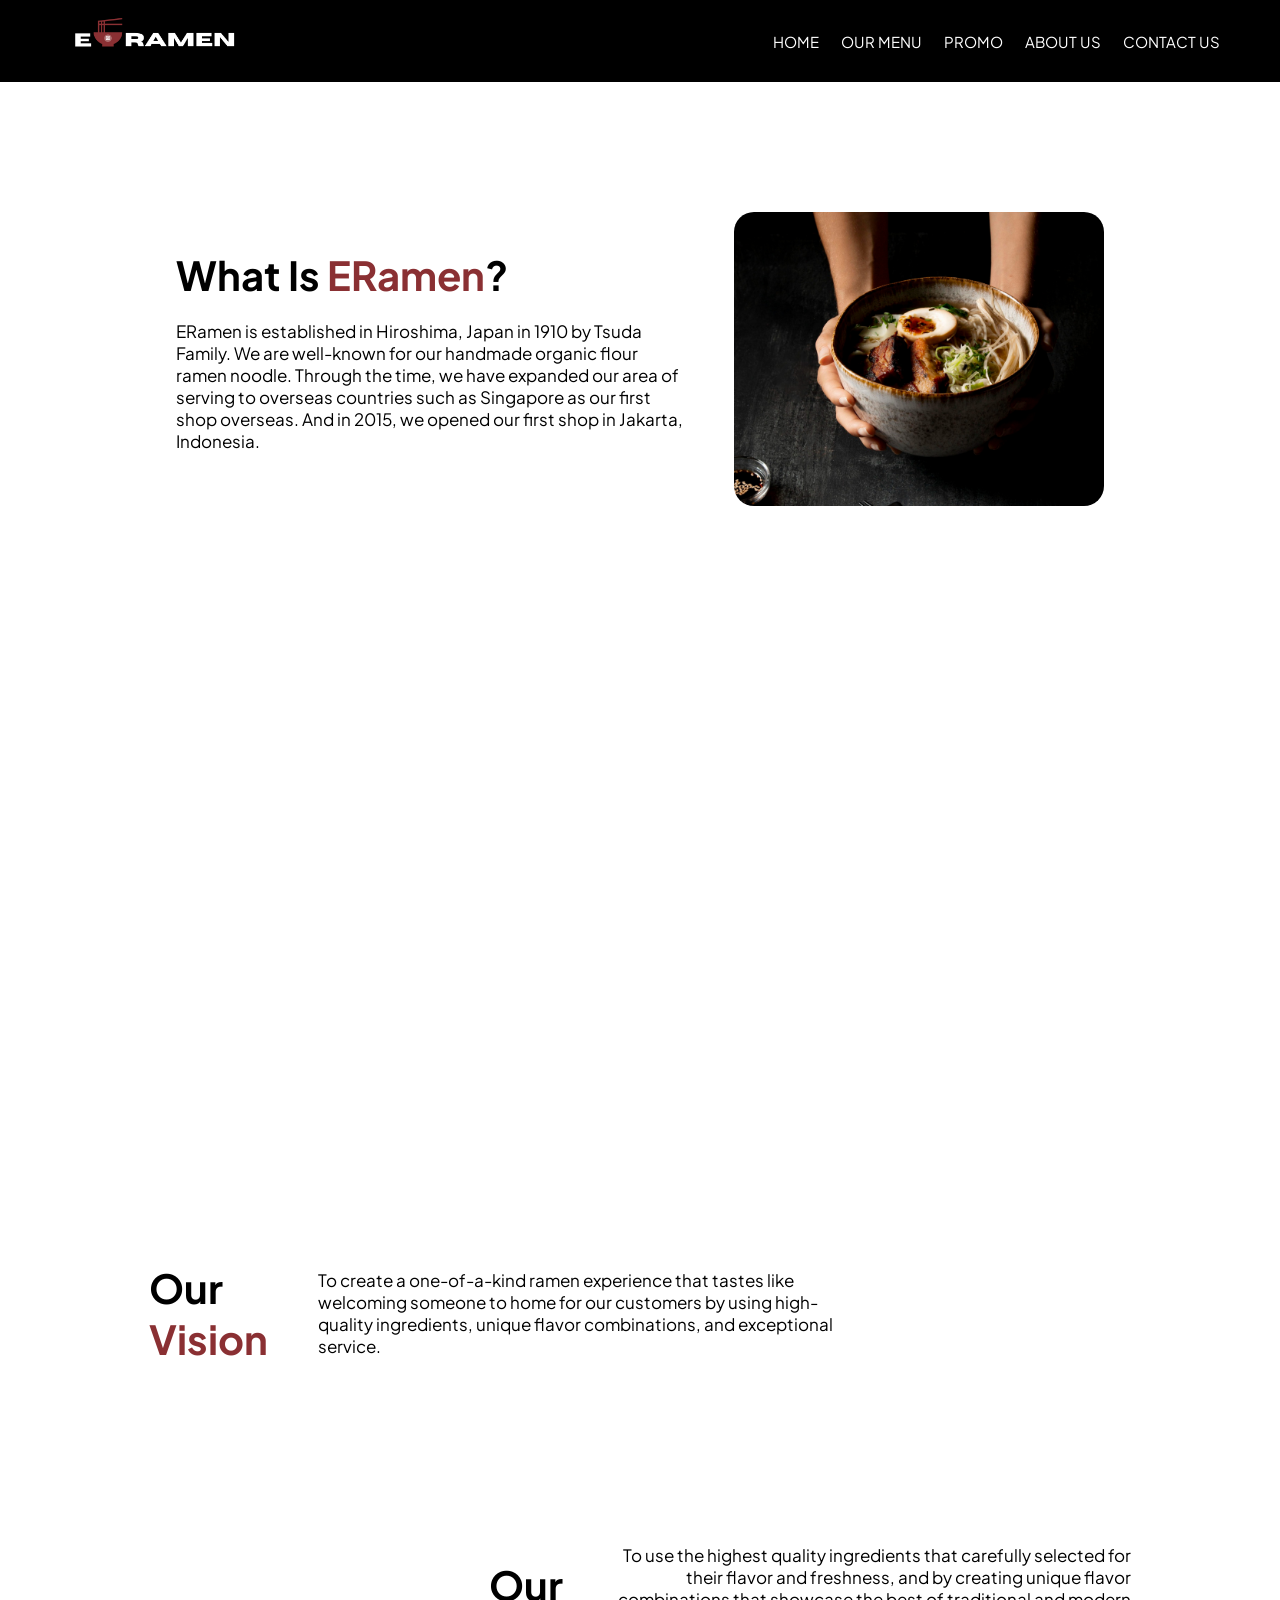
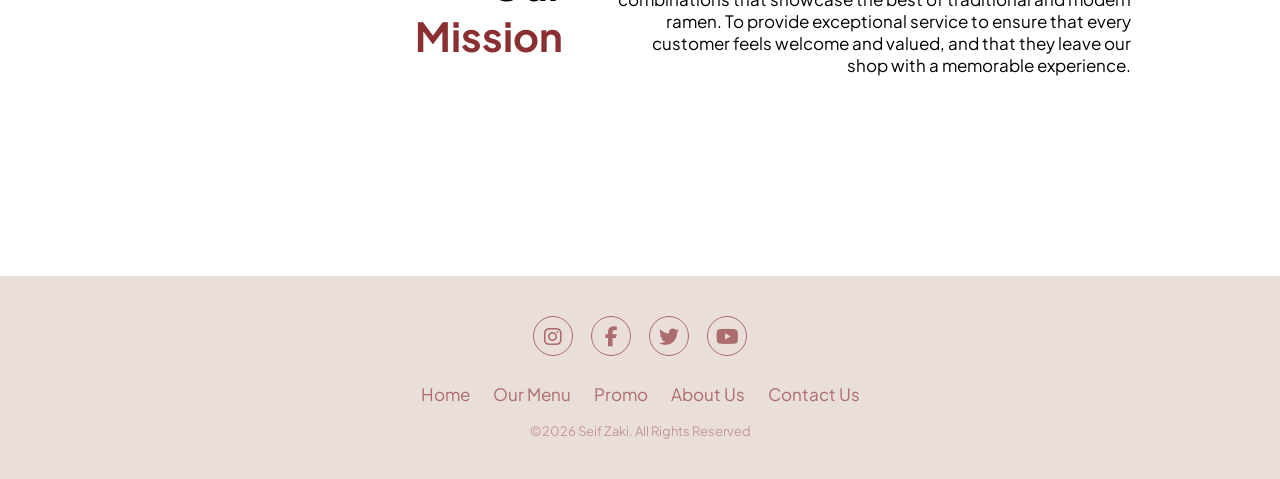
==== about us/aboutus.html @ 74e4523a "Add files via upload" ====
<!DOCTYPE html>
<html lang="en">
<head>

    <meta charset="UTF-8">
    <meta http-equiv="X-UA-Compatible" content="IE=edge">
    <meta name="viewport" content="width=device-width, initial-scale=1.0">
    <meta name="author" content="Seif Zaky">
    <title>ERamen</title>

    <!-- Link to CSS -->
    <link rel="stylesheet" href="style_aboutus.css">

    <!-- Link of Awesome Font-->
    <link rel="stylesheet" href="https://cdnjs.cloudflare.com/ajax/libs/font-awesome/6.4.0/css/all.min.css" integrity="sha512-iecdLmaskl7CVkqkXNQ/ZH/XLlvWZOJyj7Yy7tcenmpD1ypASozpmT/E0iPtmFIB46ZmdtAc9eNBvH0H/ZpiBw==" crossorigin="anonymous" referrerpolicy="no-referrer" />

</head>
<body>
    
    <!-- HEADER: Start -->
    <header class="header">

        <section class="flex">

            <a href="../home/index.html" class="logo"><img src="../assets/ERamen Logo Whole.png" alt=""></a>

            <nav class="navbar">
                <a href="../home/index.html" class="home">HOME</a>
                <a href="../menu/ourmenu.html" class="home">OUR MENU</a>
                <a href="../promo/promo.html" class="home">PROMO</a>
                <a href="../about us/aboutus.html" class="home">ABOUT US</a>
                <a href="../contact us/contactus.html" class="home">CONTACT US</a>
            </nav>

        <div id="menu-btn" class="fas fa-bars"></div>

        </section>

    </header>
    <!-- HEADER: End -->

    <!-- Hero: Start -->
    <section class="hero" id="hero">

        <div class="container">

            <div class="box-hero">

                <div class="head">
                    <h1>What Is <span>ERamen</span>?</h1>
                </div>
                
                <div class="content">
                    <p>ERamen is established in Hiroshima, Japan in 1910 by Tsuda Family. We are well-known for our handmade organic flour ramen noodle. Through the time, we have expanded our area of serving to overseas countries such as Singapore as our first shop overseas. And in 2015, we opened our first shop in Jakarta, Indonesia.</p>
                </div>
    
            </div>

            <div class="image">
                <img src="../assets/about_us_hero.jpg" alt="">
            </div>

        </div>

    </section>
    <!-- Hero: End -->

    <!-- Vision: Start -->
    <section class="vis" id="vis">

        <div class="container">
            <div class="head">
                <h1>Our <span>Vision</span></h1>
            </div>
    
            <div class="content">
                <p>To create a one-of-a-kind ramen experience that tastes like welcoming someone to home for our customers by using high-quality ingredients, unique flavor combinations, and exceptional service.</p>
            </div>
        </div>
        

    </section>
    <!-- Vision: End -->

    <!-- Mission: Start -->
    <section class="mis" id="mis">

        <div class="container">
            <div class="head">
                <h1>Our <span>Mission</span></h1>
            </div>
        
            <div class="content">
                <p>To use the highest quality ingredients that carefully selected for their flavor and freshness, and by creating unique flavor combinations that showcase the best of traditional and modern ramen. To provide exceptional service to ensure that every customer feels welcome and valued, and that they leave our shop with a memorable experience.</p>
            </div>
        </div>

        </section>
    <!-- Mission: End -->

    <!-- FOOTER: Start -->
    <section class="footer">

        <div class="social">
            <a href=""><i class="fab fa-instagram"></i></a>
            <a href=""><i class="fab fa-facebook-f"></i></a>
            <a href=""><i class="fab fa-twitter"></i></a>
            <a href=""><i class="fab fa-youtube"></i></a>
        </div>

        <ul class="list">
            <li><a href="../home/index.html">Home</a></li>
            <li><a href="../menu/ourmenu.html">Our Menu</a></li>
            <li><a href="../promo/promo.html">Promo</a></li>
            <li><a href="../about us/aboutus.html">About Us</a></li>
            <li><a href="../contact us/contactus.html">Contact Us</a></li>
        </ul>

        <p class="copyright">©2026 Seif Zaki. All rights reserved</p>

    </section>
    <!-- FOOTER: End -->

    <!-- Link to JS -->
    <script src="script_aboutus.js"></script>

</body>
</html>
---- about us/style_aboutus.css ----
/* This is CSS File for ABOUT US PAGE */

@import url('https://fonts.googleapis.com/css2?family=Plus+Jakarta+Sans:wght@200;300;400;500;600;700;800&display=swap');

/* Main Components (Colors): Start */
:root{
    --main-color: #8A3033;
    --light-color: #EADEDA;
    --black: #000000;
    --white: #ffffff;
    --border: .1rem solid var(--black);
    --box-shadow: 0 .5rem 1 rem rgb(255, 255, 255);
}
/* Main Components (Colors): End */

/* Whole Default: Start */
*{
    font-family: 'Plus Jakarta Sans', sans-serif; 
    margin: 0;
    padding: 0;
    box-sizing: border-box;
    outline: none;
    border: none;
    text-decoration: none;
    text-transform: capitalize;
    transition: .2s linear;
}
/* Whole Default: End */

/* For Selection: Start */
*::selection{
    background-color: var(--main-color);
    color: var(--white);
}
/* For Selection: End */

/* Webkit(s): Start */
::-webkit-scrollbar{
    height: .5rem;
    width: 1rem;
}

::-webkit-scrollbar-track{
    background-color: transparent;
}

::-webkit-scrollbar-thumb{
    background-color: var(--main-color);
}
/* Webkit(s): End */

html{
    font-size: 62.5%;
    overflow-x: hidden;
    scroll-behavior: smooth;
    scroll-padding-top: 6rem;
}

body{
    margin: 0;
}

/* HEADING: Start */
.heading{
    margin-top: 8rem;
    margin-bottom: 2rem;
    text-align: center;
    font-size: 3.5rem;
}

.heading span{
    color: #8A3033;
}

.heading h3{
    font-weight: 800;
}
/* HEADING: End */

/* BUTTON: Start */
.btn{
    display: inline-block;
    margin-top: 2rem;
    background-color: var(--main-color);
    cursor: pointer;
    color:var(--white);
    font-size: 2rem;
    padding: 1rem 2rem;
    border-radius: 8px;
    font-weight: 700;
}

.btn:hover{
    background-color:#361213;
}
/* BUTTON: End */

/* HEADER - NAVIGATION BAR: Start */
.header{
    position: sticky;
    top: 0;
    left: 0;
    right: 0;
    background-color: var(--black);
    box-shadow: var(--box-shadow);
    z-index: 1000;
}

.header .flex{
    display: flex;
    align-items: center;
    justify-content: space-between;
    position: relative;
    padding: 1.5rem 2rem;
}

.header .flex .logo img{
    height: 5rem;
}

.header .flex .navbar a{
    margin-left: 2rem;
    font-size: 1.5rem;
    color:var(--white);
    white-space: nowrap;
}

.header .flex .navbar a:hover{
    text-decoration: solid;
    color:var(--main-color);
}

#menu-btn{
    display: none;
    font-size: 2.5rem;
    color: var(--white);
    cursor: pointer;
}

section{
    padding: 3rem 2rem;
    max-width: 1200px;
    margin: 0 auto;
}
/* HEADER - NAVIGATION BAR: End */

/* Hero: Start */
.hero{
    width: 100%;
    min-height: 100vh;
}

.container{
    width: 80%;
    display: block;
    margin: auto;
    gap: 5rem;
    padding-top: 100px; 
    display: flex;
    justify-content: center;
    align-items: center; 
}

.box-hero{
    float: left;
    width: 55%;
}

.head{
    margin-bottom: 2rem;
}

.head h1{
    font-size: 4rem;
}

.head h1 span{
    color: #8A3033;
}

.content{
    margin-bottom: 2rem;
}

.content p{
    text-transform: none;
    font-size: 1.7rem;
}

.image{
    float: right;
    width: 40%;
}

.image img{
    width: 100%;
    height: auto;
    border-radius: 2rem;
}
/* Hero: End */

/* History: Start */
.history{
    background-color: var(--black);
    min-height: 100vh;
    max-width: 100%;
    padding: 100px 15px;
}

.history .head{
    text-align: center;
    margin-bottom: 10rem;
}

.history .head h1{
    color: #EADEDA;
}

.history-box{
    max-width: 1000px;
    margin: auto;
    display: flex;
    flex-wrap: wrap;
    position: relative;
}

.history-box::before{
    content: '';
    position: absolute;
    width: 2px;
    height: 100%;
    background-color: #361213;
    left: calc(50% - 1px);
}

.history-item{
    margin-bottom: 40px;
    width: 100%;
}

.history-item:last-child{
    margin-bottom: 0;
}

.history-item:nth-child(odd){
    padding-right: calc(50% + 30px);
    text-align: right;
}

.history-item:nth-child(even){
    padding-left: calc(50% + 30px);
    text-align: left;
}

.history-dot{
    height: 16px;
    width: 16px;
    background-color: var(--light-color);
    position: absolute;
    left: calc(50% - 8px);
    border-radius: 50%;
}

.history-date{
    color: var(--light-color);
    font-weight: 800;
    font-size: 2rem;
    margin: 6px 0 15px;
}

.history-content{
    background-color: #361213;
    padding: 30px;
    border-radius: 5px;
}

.history-content h3{
    color: var(--light-color);
    font-size: 1.8rem;
    margin: 0 0 15px;

}

.history-content p{
    color: var(--light-color);
    font-size: 1.8rem;
    text-transform: none;
}
/* History: End */

/* Vision: Start */
.vis{
    width: 100%;
    margin-top: 15rem;
    padding-right: calc(20% + 30px);
    text-align: left;
}
/* Vision: End */

/* Mission: Start */
.mis{
    width: 100%;
    margin-bottom: 15rem;
    padding-left: calc(20% + 30px);
    text-align: right;
}
/* Mission: End */

/* Footer: Start */

.footer{
    padding: 40px 0;
    width: 100%;
    margin: 0;
    background-color: var(--light-color); 
    max-width: 100%;
}

.footer .social{
    text-align: center;
    padding-bottom: 25px;
    color: var(--main-color);
}

.footer .social a{
    font-size: 2rem;
    color: var(--main-color);
    border: 1px solid;
    width: 40px;
    height: 40px;
    line-height: 38px;
    display: inline-block;
    text-align: center;
    border-radius: 50%;
    margin: 0 8px;
    opacity: .65;
}

.footer .social a:hover{
    opacity: 1;
}

.footer ul{
    margin-top: 0;
    padding: 0;
    list-style: none;
    font-size: 1.7rem;
    line-height: 1.6;
    margin-bottom: 0;
    text-align: center;
}

.footer ul a{
    color: var(--main-color);
    text-decoration: none;
    opacity: .65;
}

.footer ul li{
    display: inline-block;
    padding: 0 10px;
}

.footer ul li a:hover{
    opacity: 1;
}

.footer .copyright{
    margin-top: 15px;
    text-align: center;
    font-size: 1.3rem;
    color:var(--main-color);
    opacity: .4;
}
/* Footer: End */

/* Media Queries */
@media (max-width:991px){

    html{
        font-size: 40%;
    }

        /* Vision: Start */
        .vis{
            text-align: center;
            padding-right: 0;
            margin-left: 0;
        }
        /* Vision: End */
    
        /* Mission: Start */
        .mis{
            text-align: center;
            padding-left: 0;
            margin-right: 0;
        }

    .footer{
        padding: 40px 0;
        width: 100%;
        margin: 0;
        background-color: var(--light-color); 
        max-width: 100%;
    }

}


@media (max-width:768px){
   
    #menu-btn{
        display: inline-block;
        transition: .2s linear;
    }

    #menu-btn.fa-times{
        transform: rotate(180deg);
    }

    .header .flex .navbar{
        position: absolute;
        top: 95%;
        left: 0;
        right: 0;
        background-color: var(--black);
        clip-path: polygon(0 0, 100% 0, 100% 0, 0 0);
        transition: .2s linear;
    }

    .header .flex .navbar.active{
        clip-path: polygon(0 0, 100% 0, 100% 100%, 0% 100%);
    }

    .header .flex .navbar a{
        display: block;
        margin: 2rem;
    }
    
    /* Hero: Start */
    .container{
        width: 80%;
        display: block;
        margin: auto;
        gap: 3rem;
        padding-top: 50px; 
    }

    .box-hero{
        float: none;
        width: 100%;
        display: block;
        margin: auto;
    }

    .image{
        float: none;
        width: 100%;
        display: block;
        margin: auto;
    }

    .image img{
        width: 100%;
        height: auto;
        display: block;
        margin: auto;
    }
    /* Hero: End */

    /* History: Start */
    .history-box::before{
        left: 7px;
    }

    .history-item:nth-child(odd){
        padding-right: 0;
        text-align: left;
    }

    .history-item:nth-child(odd),
    .history-item:nth-child(even){
        padding-left: 37px;
    }

    .history-dot{
        left: 0;
    }
    /* History: End */

    /* Vision: Start */
    .vis{
        text-align: center;
        padding-right: 0;
        margin-left: 0;
    }

    .vis .container{
        width: 100%;
        margin: 0;
        padding: 0;
        display: flex;
        justify-content: center;
        align-items: center;
        gap: 3;
    }

    .vis .content{
        width: 50%;
    }
    /* Vision: End */

    /* Mission: Start */
    .mis{
        text-align: center;
        padding-left: 0;
        margin-right: 0;
    }

    .mis .container{
        width: 100%;
        margin: 0;
        padding: 0;
        display: flex;
        justify-content: center;
        align-items: center;
        gap: 1rem;
    }

    .mis .content{
        width: 50%;
    }
    /* Mission: End */

    .footer{
        padding: 40px 0;
        width: 100%;
        margin: 0;
        background-color: var(--light-color); 
        max-width: 100%;
    }

    .footer .social a{
        font-size: 1.7;
        width: 30px;
        height: 30px;
        line-height: 28px;
    }

    .footer ul{
        margin-top: -10px;
        font-size: 1.7rem;
        line-height: 1.6;
    }
    
}

@media (max-width:450px){

    html{
        font-size: 30%;
    }

    /* History: Start */
    .history{
        margin-top: -45rem;
    }

    .history .head{
        margin-top: -10rem;
    }
    /* History: End */

    .footer{
        padding: 40px 0;
        width: 100%;
        margin: 0;
        background-color: var(--light-color); 
        max-width: 100%;
    }

    .footer .social a{
        font-size: 1.4;
        width: 20px;
        height: 20px;
        line-height: 19px;
    }
    
}
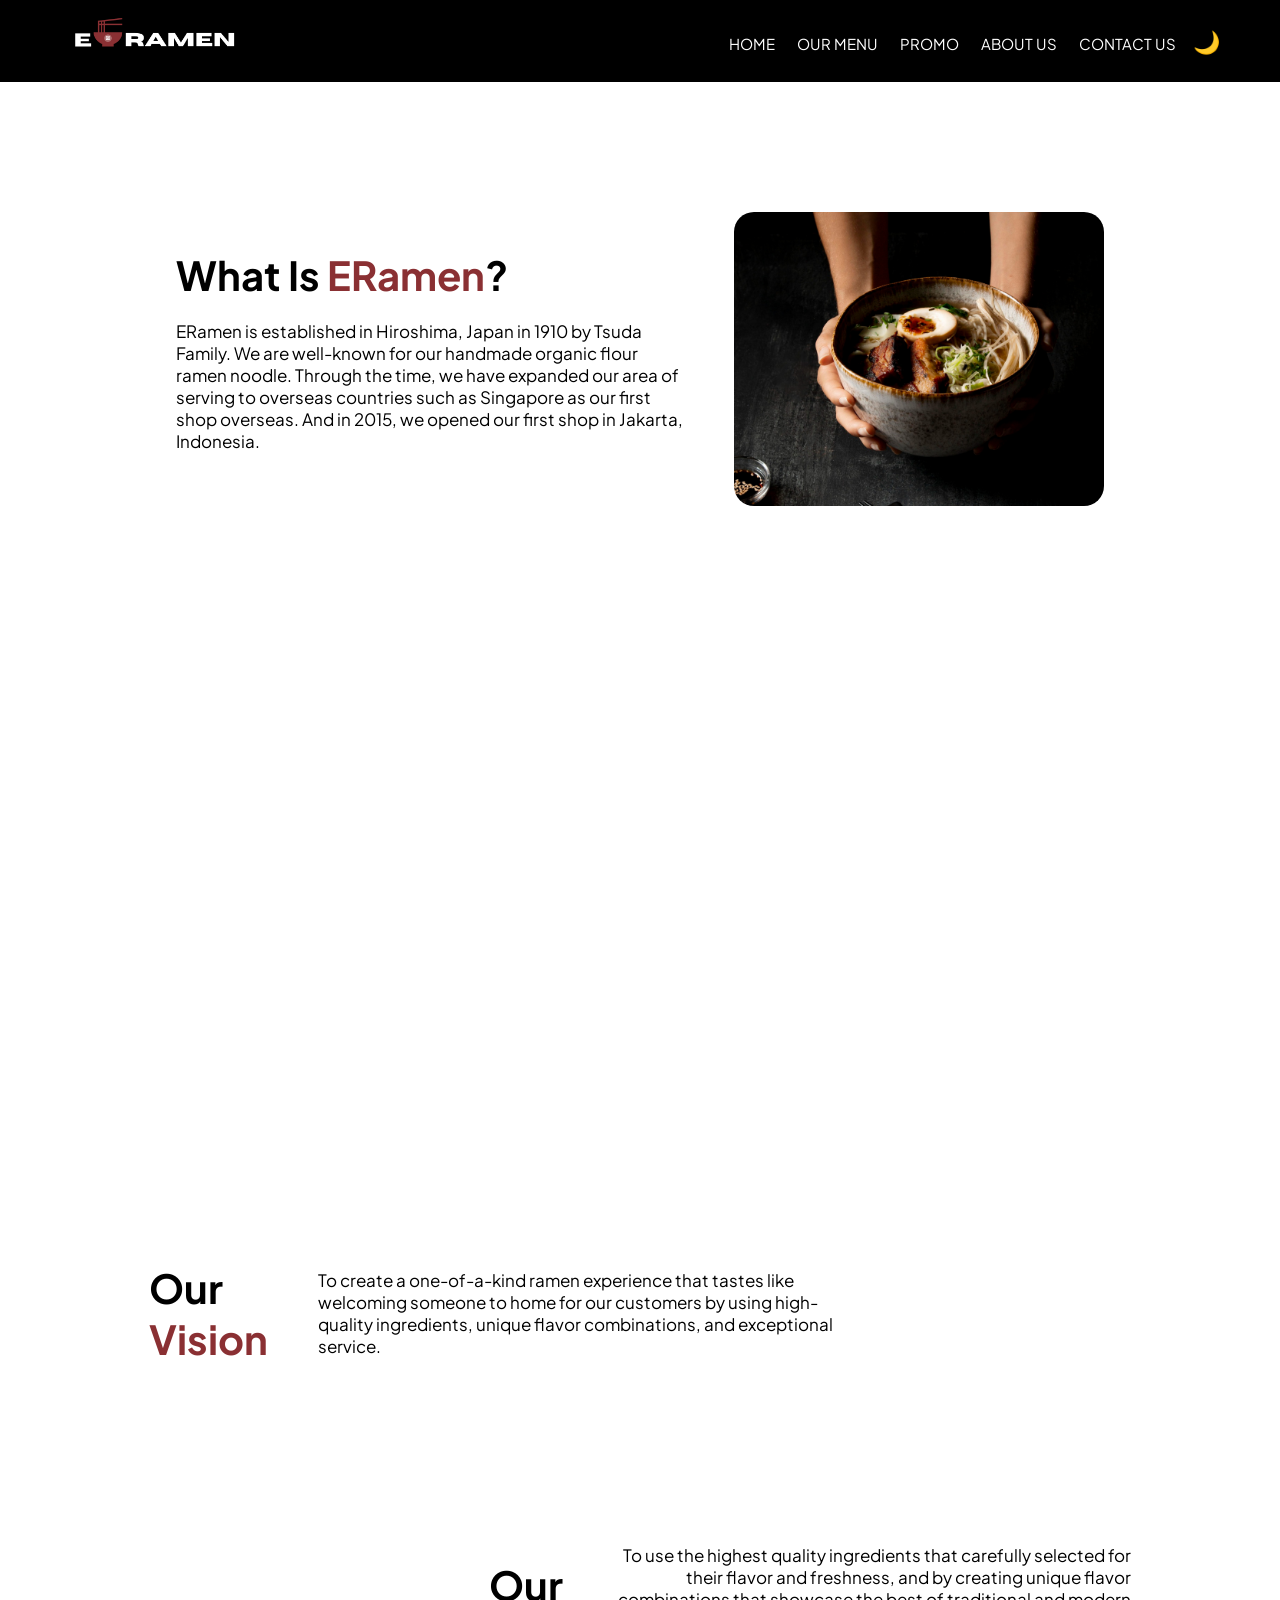
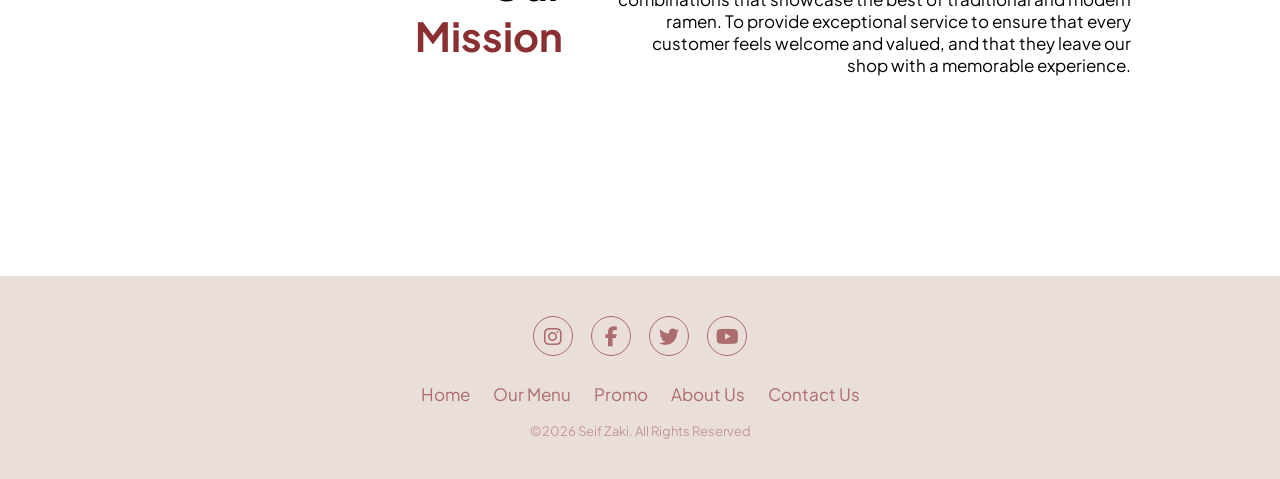
==== commit 8aae165c: "Add files via upload" ====
--- a/about us/aboutus.html
+++ b/about us/aboutus.html
@@ -10,6 +10,7 @@
 
     <!-- Link to CSS -->
     <link rel="stylesheet" href="style_aboutus.css">
+    <link rel="stylesheet" href="../home/style.css">
 
     <!-- Link of Awesome Font-->
     <link rel="stylesheet" href="https://cdnjs.cloudflare.com/ajax/libs/font-awesome/6.4.0/css/all.min.css" integrity="sha512-iecdLmaskl7CVkqkXNQ/ZH/XLlvWZOJyj7Yy7tcenmpD1ypASozpmT/E0iPtmFIB46ZmdtAc9eNBvH0H/ZpiBw==" crossorigin="anonymous" referrerpolicy="no-referrer" />
@@ -22,14 +23,17 @@
 
         <section class="flex">
 
-            <a href="../home/index.html" class="logo"><img src="../assets/ERamen Logo Whole.png" alt=""></a>
+            <a href="../index.html" class="logo"><img src="../assets/ERamen Logo Whole.png" alt=""></a>
 
             <nav class="navbar">
-                <a href="../home/index.html" class="home">HOME</a>
+                <a href="../index.html" class="home">HOME</a>
                 <a href="../menu/ourmenu.html" class="home">OUR MENU</a>
                 <a href="../promo/promo.html" class="home">PROMO</a>
                 <a href="../about us/aboutus.html" class="home">ABOUT US</a>
                 <a href="../contact us/contactus.html" class="home">CONTACT US</a>
+                <button id="dark-mode-toggle" class="dark-btn">
+                     🌙
+                </button>
             </nav>
 
         <div id="menu-btn" class="fas fa-bars"></div>
@@ -109,7 +113,7 @@
         </div>
 
         <ul class="list">
-            <li><a href="../home/index.html">Home</a></li>
+            <li><a href="../index.html">Home</a></li>
             <li><a href="../menu/ourmenu.html">Our Menu</a></li>
             <li><a href="../promo/promo.html">Promo</a></li>
             <li><a href="../about us/aboutus.html">About Us</a></li>
@@ -124,5 +128,54 @@
     <!-- Link to JS -->
     <script src="script_aboutus.js"></script>
 
+    <script>
+
+/* DARK MODE */
+
+const darkBtn =
+document.getElementById("dark-mode-toggle");
+
+// LOAD SAVED MODE
+if(localStorage.getItem("darkMode") === "enabled"){
+
+    document.body.classList.add("dark-mode");
+
+    darkBtn.innerHTML = "☀️";
+
+}
+
+// TOGGLE MODE
+darkBtn.addEventListener("click", () => {
+
+    document.body.classList.toggle("dark-mode");
+
+    // DARK MODE ACTIVE
+    if(document.body.classList.contains("dark-mode")){
+
+        localStorage.setItem(
+            "darkMode",
+            "enabled"
+        );
+
+        darkBtn.innerHTML = "☀️";
+
+    }
+
+    // LIGHT MODE
+    else{
+
+        localStorage.setItem(
+            "darkMode",
+            "disabled"
+        );
+
+        darkBtn.innerHTML = "🌙";
+
+    }
+
+});
+
+</script>
+
 </body>
 </html>
--- a/about us/style_aboutus.css
+++ b/about us/style_aboutus.css
@@ -587,3 +587,22 @@
     }
     
 }
+/* DARK MODE */
+
+body.dark-mode{
+    background: #121212;
+    color: white;
+}
+
+body.dark-mode .header,
+body.dark-mode .footer{
+    background: #111;
+}
+
+body.dark-mode h1,
+body.dark-mode h2,
+body.dark-mode h3,
+body.dark-mode p,
+body.dark-mode a{
+    color: white;
+}
--- a/home/style.css
+++ b/home/style.css
@@ -0,0 +1,774 @@
+/* This is CSS File for HOME PAGE */
+
+@import url('https://fonts.googleapis.com/css2?family=Plus+Jakarta+Sans:wght@200;300;400;500;600;700;800&display=swap');
+
+/* Main Components (Colors): Start */
+:root{
+    --main-color: #8A3033;
+    --light-color: #EADEDA;
+    --black: #000000;
+    --white: #ffffff;
+    --border: .1rem solid var(--black);
+    --box-shadow: 0 .5rem 1 rem rgb(255, 255, 255);
+}
+/* Main Components (Colors): End */
+
+/* Whole Default: Start */
+*{
+    font-family: 'Plus Jakarta Sans', sans-serif; 
+    margin: 0;
+    padding: 0;
+    box-sizing: border-box;
+    outline: none;
+    border: none;
+    text-decoration: none;
+    text-transform: capitalize;
+    transition: .2s linear;
+}
+/* Whole Default: End */
+
+/* For Selection: Start */
+*::selection{
+    background-color: var(--main-color);
+    color: var(--white);
+}
+/* For Selection: End */
+
+/* Webkit(s): Start */
+::-webkit-scrollbar{
+    height: .5rem;
+    width: 1rem;
+}
+
+::-webkit-scrollbar-track{
+    background-color: transparent;
+}
+
+::-webkit-scrollbar-thumb{
+    background-color: var(--main-color);
+}
+/* Webkit(s): End */
+
+html{
+    font-size: 62.5%;
+    overflow-x: hidden;
+    scroll-behavior: smooth;
+    scroll-padding-top: 6rem;
+}
+
+body{
+    margin: 0;
+}
+
+/* HEADING: Start */
+.heading{
+    margin-top: 8rem;
+    margin-bottom: 2rem;
+    text-align: center;
+    font-size: 3.5rem;
+}
+
+.heading span{
+    color: #8A3033;
+}
+
+.heading h3{
+    font-weight: 800;
+}
+/* HEADING: End */
+
+/* BUTTON: Start */
+.btn{
+    display: inline-block;
+    margin-top: 2rem;
+    background-color: var(--main-color);
+    cursor: pointer;
+    color:var(--white);
+    font-size: 2rem;
+    padding: 1rem 2rem;
+    border-radius: 8px;
+    font-weight: 700;
+}
+
+.btn:hover{
+    background-color:#361213;
+}
+/* BUTTON: End */
+
+/* HEADER - NAVIGATION BAR: Start */
+.header{
+    position: sticky;
+    top: 0;
+    left: 0;
+    right: 0;
+    background-color: var(--black);
+    box-shadow: var(--box-shadow);
+    z-index: 1000;
+}
+
+.header .flex{
+    display: flex;
+    align-items: center;
+    justify-content: space-between;
+    position: relative;
+    padding: 1.5rem 2rem;
+}
+
+.header .flex .logo img{
+    height: 5rem;
+}
+
+.header .flex .navbar a{
+    margin-left: 2rem;
+    font-size: 1.5rem;
+    color:var(--white);
+    white-space: nowrap;
+}
+
+.header .flex .navbar a:hover{
+    text-decoration: solid;
+    color:var(--main-color);
+}
+
+#menu-btn{
+    display: none;
+    font-size: 2.5rem;
+    color: var(--white);
+    cursor: pointer;
+}
+
+section{
+    padding: 3rem 2rem;
+    max-width: 1200px;
+    margin: 0 auto;
+}
+/* HEADER - NAVIGATION BAR: End */
+
+/* HOME: Start */
+.home-bg{
+    background: linear-gradient(90deg, var(--black), transparent 70%), url(/assets/Header\ Container.png) no-repeat;
+    background-size: cover;
+    background-position: center;
+}
+
+.home-bg .home{
+    min-height: 70rem;
+    display: flex;
+    align-items: center;
+}
+
+.home-bg .home .content{
+    width: 200rem;
+    text-align: center;
+}
+
+.home-bg .home .content h3{
+    font-size: 6rem;
+    color: var(--white);
+}
+
+.home-bg .home .content p{
+    padding: 1rem 0;
+    font-size: 3rem;
+    font-weight: 400;
+    color: var(--white);
+    line-height: -5;
+}
+
+/* HOME: End */
+
+/* Popular Menu: Start */
+.popmenu{
+    align-items: center;
+    justify-content: center;
+}
+
+.popmenu .box-container .box{
+    text-align: center;
+}
+
+.popmenu .box-container .box figure img{
+    width: 45rem;
+    margin-bottom: 3rem;
+    -webkit-transition: .3s ease-in-out;
+    transition: .3s ease-in-out;
+}
+
+.popmenu .box-container .box figure:hover img{
+    width: 50rem;
+}
+
+.popmenu .box-container .box h3{
+    font-size: 3rem;
+}
+
+.popmenu .box-container .box a{
+    color: #000000;
+}
+/* Popular Menu: End */
+
+/* New Menu: Start */
+.newmenu{
+    align-items: center;
+    justify-content: center;
+}
+
+.newmenu .heading{
+    margin-bottom: 0;
+}
+
+.newmenu .box-container .box{
+    text-align: center;
+}
+
+.newmenu .box-container .box figure img{
+    width: 60rem;
+    margin-bottom: -4rem;
+    -webkit-transition: .3s ease-in-out;
+    transition: .3s ease-in-out;
+}
+
+.newmenu .box-container .box figure:hover img{
+    width: 65rem;
+}
+
+.newmenu .box-container .box h3{
+    z-index: 1000;
+    font-size: 3rem;
+}
+
+.newmenu .box-container .box a{
+    color: #000000;
+}
+/* New Menu: End */
+
+/* Banner: Start */
+.banner{
+    margin-top: 15rem;
+    align-items: center;
+    justify-content: center;
+    margin-bottom: 15rem;
+}
+
+.banner .box-container{
+    display: block;
+    text-align: center;
+}
+
+.banner .banner-heading h3{
+    font-size: 5rem;
+    text-align: center;
+    margin-bottom: 5rem;
+    font-weight: 800;
+}
+
+.banner .box-container .box figure img{
+    display: block;
+    margin-left: auto;
+    margin-right: auto;
+    width: 100rem;
+    -webkit-filter: grayscale(0);
+	filter: grayscale(0);
+	-webkit-transition: .1s ease-in-out;
+	transition: .1s ease-in-out;
+}
+
+.banner .box-container .box figure:hover img{
+    -webkit-filter: grayscale(100%);
+	filter: grayscale(100%);
+}
+
+.banner .box-container .btn{
+    display: inline-block;
+    margin-top: 2rem;
+    background-color: var(--main-color);
+    cursor: pointer;
+    color:var(--white);
+    font-size: 2.5rem;
+    padding: 2.5rem 3.5rem;
+    border-radius: 8px;
+    font-weight: 700;
+}
+
+.banner .box-container .btn:hover{
+    background-color:#361213;
+}
+/* Banner: End */
+
+/* Footer: Start */
+
+.footer{
+    padding: 40px 0;
+    width: 100%;
+    margin: 0;
+    background-color: var(--light-color); 
+    max-width: 100%;
+}
+
+.footer .social{
+    text-align: center;
+    padding-bottom: 25px;
+    color: var(--main-color);
+}
+
+.footer .social a{
+    font-size: 2rem;
+    color: var(--main-color);
+    border: 1px solid;
+    width: 40px;
+    height: 40px;
+    line-height: 38px;
+    display: inline-block;
+    text-align: center;
+    border-radius: 50%;
+    margin: 0 8px;
+    opacity: .65;
+}
+
+.footer .social a:hover{
+    opacity: 1;
+}
+
+.footer ul{
+    margin-top: 0;
+    padding: 0;
+    list-style: none;
+    font-size: 1.7rem;
+    line-height: 1.6;
+    margin-bottom: 0;
+    text-align: center;
+}
+
+.footer ul a{
+    color: var(--main-color);
+    text-decoration: none;
+    opacity: .65;
+}
+
+.footer ul li{
+    display: inline-block;
+    padding: 0 10px;
+}
+
+.footer ul li a:hover{
+    opacity: 1;
+}
+
+.footer .copyright{
+    margin-top: 15px;
+    text-align: center;
+    font-size: 1.3rem;
+    color:var(--main-color);
+    opacity: .4;
+}
+/* Footer: End */
+
+.login-btn{
+    background-color:#8b2e2e;
+    padding:8px 18px;
+    border-radius:5px;
+    color:white !important;
+}
+
+/* Media Queries */
+@media (max-width:991px){
+    html{
+        font-size: 40%;
+    }
+
+    .banner .box-container .box figure img{
+        display: block;
+        border-radius: 10px;
+        margin-left: auto;
+        margin-right: auto;
+        max-width: 100%;
+    }
+
+    .footer{
+        padding: 40px 0;
+        width: 100%;
+        margin: 0;
+        background-color: var(--light-color); 
+        max-width: 100%;
+    }
+
+}
+
+@media (max-width:768px){
+   
+    #menu-btn{
+        display: inline-block;
+        transition: .2s linear;
+    }
+
+    #menu-btn.fa-times{
+        transform: rotate(180deg);
+    }
+
+    .header .flex .navbar{
+        position: absolute;
+        top: 95%;
+        left: 0;
+        right: 0;
+        background-color: var(--black);
+        clip-path: polygon(0 0, 100% 0, 100% 0, 0 0);
+        transition: .2s linear;
+    }
+
+    .header .flex .navbar.active{
+        clip-path: polygon(0 0, 100% 0, 100% 100%, 0% 100%);
+    }
+
+    .header .flex .navbar a{
+        display: block;
+        margin: 2rem;
+    }
+
+    .home-bg{
+        background-position: right;
+    }
+
+    .home-bg .home{
+        justify-content: center;
+    }
+
+    .home-bg .home .content h3{
+        font-size: 4rem;
+    }
+
+    .home-bg .home .content p{
+        font-size: 2.5rem;
+    }
+
+    .popmenu .heading{
+        font-size: 3rem;
+    }
+
+    .popmenu .box-container .box h3{
+        font-size: 2.5rem;
+    }
+
+    .popmenu .box-container .box img{
+        max-width: 100%;
+    }
+
+    .newmenu .heading{
+        font-size: 3rem;
+    }
+
+    .newmenu .box-container .box h3{
+        z-index: 1000;
+        font-size: 2.5rem;
+    }
+
+    .newmenu .box-container .box img{
+        margin-bottom: -2rem;
+        max-width: 100%;
+    }
+
+    .banner .banner-heading h3{
+        font-size: 4.5rem;
+        text-align: center;
+        margin-bottom: 5rem;
+        font-weight: 800;
+    }
+
+    .banner .box-container .box figure img{
+        display: block;
+        border-radius: 10px;
+        margin-left: auto;
+        margin-right: auto;
+        max-width: 100%;
+    }
+
+    .banner .box-container .btn{
+        display: inline-block;
+        margin-top: 2rem;
+        background-color: var(--main-color);
+        cursor: pointer;
+        color:var(--white);
+        font-size: 2rem;
+        padding: 1rem 2rem;
+        border-radius: 8px;
+        font-weight: 700;
+    }
+    
+    .footer{
+        padding: 40px 0;
+        width: 100%;
+        margin: 0;
+        background-color: var(--light-color); 
+        max-width: 100%;
+    }
+
+    .footer .social a{
+        font-size: 1.7;
+        width: 30px;
+        height: 30px;
+        line-height: 28px;
+    }
+
+    .footer ul{
+        margin-top: -10px;
+        font-size: 1.7rem;
+        line-height: 1.6;
+    }
+    
+}
+
+@media (max-width:450px){
+    html{
+        font-size: 30%;
+    }
+
+    .popmenu .heading{
+        font-size: 2.5rem;
+    }
+
+    .popmenu .box-container .box h3{
+        font-size: 2rem;
+    }
+
+    .popmenu .box-container .box img{
+        max-width: 100%;
+    }
+
+    .newmenu .heading{
+        font-size: 2.5rem;
+    }
+
+    .newmenu .box-container .box h3{
+        z-index: 1000;
+        font-size: 2rem;
+        margin-top: 4rem;
+    }
+
+    .newmenu .box-container .box img{
+        max-width: 100%;
+    }
+    
+    .banner .banner-heading h3{
+        font-size: 4rem;
+        text-align: center;
+        margin-bottom: 5rem;
+        font-weight: 800;
+    }
+
+    .banner .box-container .box figure img{
+        display: block;
+        border-radius: 10px;
+        margin-left: auto;
+        margin-right: auto;
+        max-width: 100%;
+    }
+
+    .footer{
+        padding: 40px 0;
+        width: 100%;
+        margin: 0;
+        background-color: var(--light-color); 
+        max-width: 100%;
+    }
+
+    .footer .social a{
+        font-size: 1.4;
+        width: 20px;
+        height: 20px;
+        line-height: 19px;
+    }
+    
+    /* DARK MODE BUTTON */
+
+.dark-btn{
+    background: transparent;
+    border: none;
+    color: white;
+    font-size: 2rem;
+    cursor: pointer;
+    margin-left: 1rem;
+}
+
+/* DARK MODE */
+
+body.dark-mode{
+    background: #121212;
+    color: white;
+}
+
+body.dark-mode .header{
+    background: #1b1b1b;
+}
+
+body.dark-mode .navbar a{
+    color: white;
+}
+
+body.dark-mode .box{
+    background: #1f1f1f;
+}
+
+body.dark-mode .footer{
+    background: #1b1b1b;
+}
+
+body.dark-mode .heading h3{
+    color: white;
+}
+
+body.dark-mode .content h3,
+body.dark-mode .content p{
+    color: white;
+}
+
+/* DARK MODE BUTTON */
+
+.dark-btn{
+    background: transparent;
+    border: none;
+    color: white;
+    font-size: 2.2rem;
+    cursor: pointer;
+    margin-right: 1.5rem;
+    transition: .3s ease;
+}
+
+.dark-btn:hover{
+    transform: scale(1.1);
+}
+
+/* SMOOTH TRANSITION */
+
+body,
+.header,
+.footer,
+.box,
+.navbar a,
+.content h3,
+.content p{
+    transition: .3s ease;
+}
+
+/* DARK MODE */
+
+body.dark-mode{
+    background: #121212;
+    color: white;
+}
+
+body.dark-mode .header{
+    background: #1b1b1b;
+}
+
+body.dark-mode .navbar a{
+    color: white;
+}
+
+body.dark-mode .box{
+    background: #1f1f1f;
+}
+
+body.dark-mode .footer{
+    background: #1b1b1b;
+}
+
+body.dark-mode .heading h3{
+    color: white;
+}
+
+body.dark-mode .content h3,
+body.dark-mode .content p{
+    color: white;
+}
+
+body.dark-mode section{
+    background: #121212;
+}
+
+body.dark-mode .popmenu,
+body.dark-mode .newmenu,
+body.dark-mode .banner{
+    background: #121212;
+}
+
+body.dark-mode .box h3{
+    color: white;
+}
+
+}
+
+/* ===== DARK MODE ===== */
+
+body.dark-mode{
+    background: #121212;
+    color: white;
+}
+
+/* HEADER */
+body.dark-mode .header{
+    background: #111;
+}
+
+/* NAVBAR LINKS */
+body.dark-mode .navbar a{
+    color: white;
+}
+
+/* SECTIONS */
+body.dark-mode .popmenu,
+body.dark-mode .newmenu,
+body.dark-mode .banner,
+body.dark-mode .footer,
+body.dark-mode .home-bg{
+    background: #121212;
+}
+
+/* TITLES */
+body.dark-mode h1,
+body.dark-mode h2,
+body.dark-mode h3,
+body.dark-mode p,
+body.dark-mode span{
+    color: white;
+}
+
+/* MENU BOXES */
+body.dark-mode .box{
+    background: #1e1e1e;
+    border-radius: 10px;
+}
+
+/* BUTTON */
+.dark-btn{
+    background: transparent;
+    border: none;
+    font-size: 22px;
+    cursor: pointer;
+    color: white;
+    margin-left: 15px;
+}
+/* FIX LARGE EMPTY SPACE */
+
+.popmenu .box-container,
+.newmenu .box-container{
+    display: flex;
+    justify-content: center;
+    align-items: center;
+}
+
+.popmenu .box-container .box,
+.newmenu .box-container .box{
+    width: fit-content;
+    padding: 20px;
+    border-radius: 20px;
+    background: #1e1e1e;
+    text-align: center;
+}
+
+.popmenu .box-container .box img,
+.newmenu .box-container .box img{
+    width: 450px;
+    max-width: 100%;
+    border-radius: 15px;
+    display: block;
+    margin: auto;
+}
